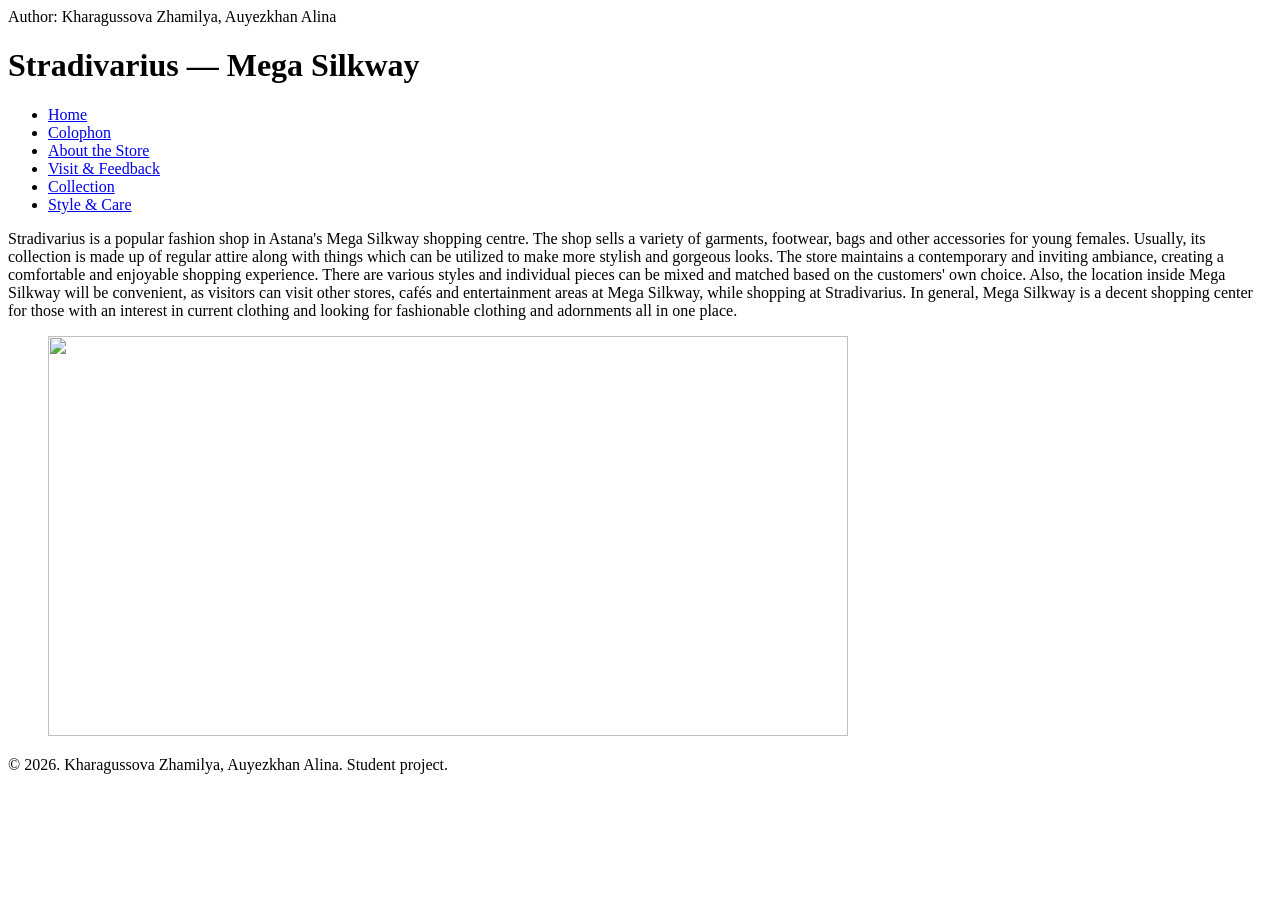
==== index.html @ 487fa79f "Add files via upload" ====
<!DOCTYPE html>
<html lang="en">
<head>
    <meta charset="UTF-8">
    <meta name="viewport" content="width=device-width, initial-scale=1.0">
    <meta name="description" content="Student project website about the Stradivarius store at Mega Silkway, Astana.">
    <meta name="author" content="Auyezkhan Alina & Kharagussova Zhamilya">
    <title>Stradivarius Mega Silkway—Home</title>
</head>
<body>

    Author: Kharagussova Zhamilya, Auyezkhan Alina

    <header>
        <h1>Stradivarius — Mega Silkway</h1>
    </header>

    <nav>
        <ul>
            <li><a href="index.html">Home</a></li>
            <li><a href="colophon.html">Colophon</a></li>
            <li><a href="about-stradivarius.html">About the Store</a></li>
            <li><a href="visit-and-feedback.html">Visit & Feedback</a></li>
            <li><a href="catalog.html">Collection</a></li>
            <li><a href="care.html">Style &amp; Care</a></li>
        </ul>
    </nav>

    <main>

        <section>
            Stradivarius is a popular fashion shop in Astana's Mega Silkway shopping centre.
            The shop sells a variety of garments, footwear, bags and other accessories for young females. 
            Usually, its collection is made up of regular attire along with things which can be utilized to make more stylish and gorgeous looks.
             The store maintains a contemporary and inviting ambiance, creating a comfortable and enjoyable shopping experience. 
             There are various styles and individual pieces can be mixed and matched based on the customers' own choice. 
             Also, the location inside Mega Silkway will be convenient, as visitors can visit other stores, cafés and entertainment areas at Mega Silkway, while shopping at Stradivarius. 
             In general, Mega Silkway is a decent shopping center for those with an interest in current clothing and looking for fashionable clothing and adornments all in one place.        
            </section>

        <figure>
            <img src="images/stradivarius_exterier.jpg" width="800" height="400">
        </figure>

    </main>

    <footer>
        <p>&copy; 2026. Kharagussova Zhamilya, Auyezkhan Alina. Student project.</p>
    </footer>

</body>
</html>
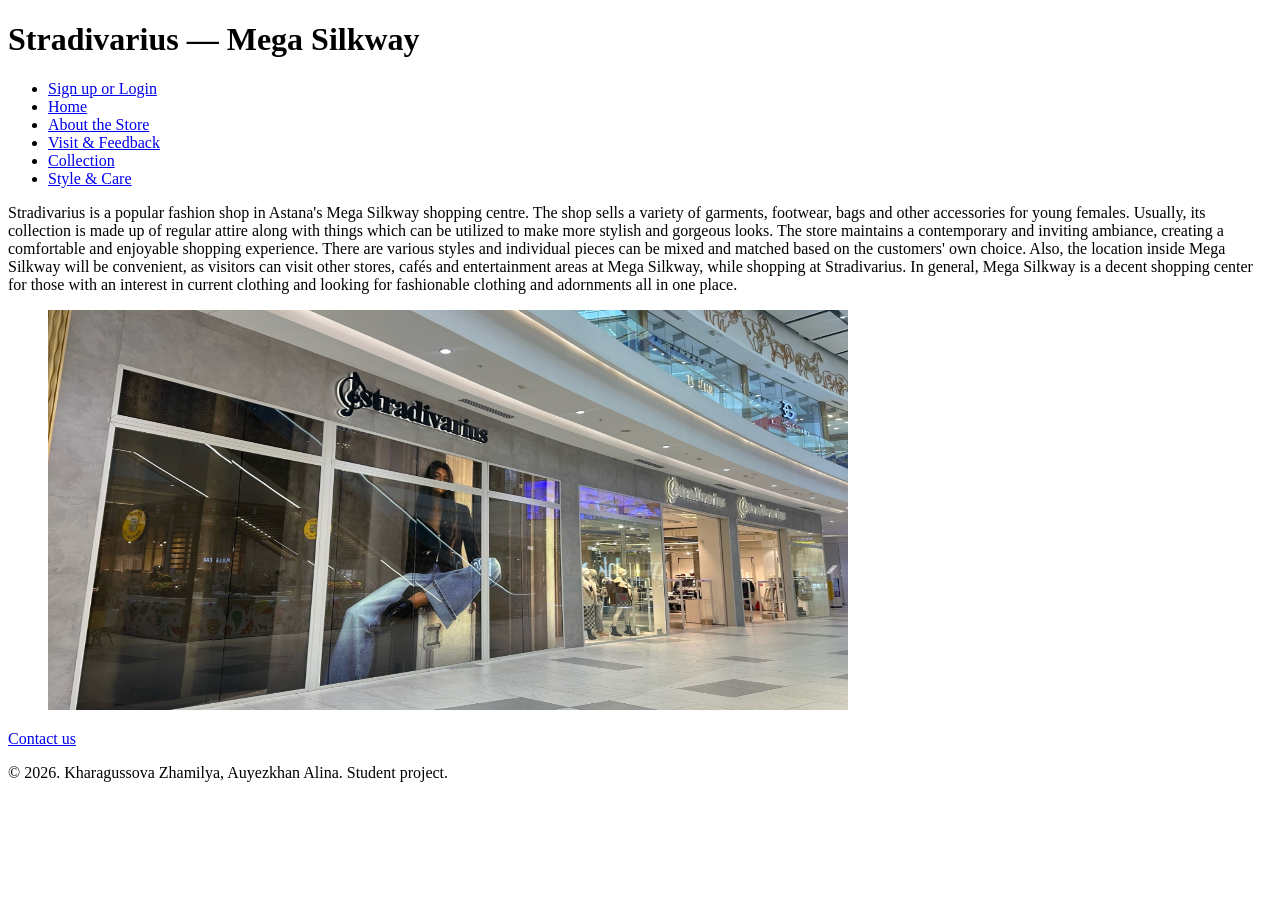
==== commit 38c7f6d3: "Fix HTML structure and update author information Updated author meta tag to escape ampersand and add" ====
--- a/index.html
+++ b/index.html
@@ -4,23 +4,23 @@
     <meta charset="UTF-8">
     <meta name="viewport" content="width=device-width, initial-scale=1.0">
     <meta name="description" content="Student project website about the Stradivarius store at Mega Silkway, Astana.">
-    <meta name="author" content="Auyezkhan Alina & Kharagussova Zhamilya">
+    <meta name="author" content="Auyezkhan Alina &amp; Kharagussova Zhamilya">
+    <link rel="stylesheet" href="css/base.css">
+    <link rel="stylesheet" href="css/zhamilya.css">
     <title>Stradivarius Mega Silkway—Home</title>
 </head>
 <body>
-
-    Author: Kharagussova Zhamilya, Auyezkhan Alina
 
     <header>
         <h1>Stradivarius — Mega Silkway</h1>
     </header>
 
-    <nav>
+    <nav id="site-nav">
         <ul>
+            <li><a href="registration.html">Sign up or Login</a></li>
             <li><a href="index.html">Home</a></li>
-            <li><a href="colophon.html">Colophon</a></li>
             <li><a href="about-stradivarius.html">About the Store</a></li>
-            <li><a href="visit-and-feedback.html">Visit & Feedback</a></li>
+            <li><a href="visit-and-feedback.html">Visit &amp; Feedback</a></li>
             <li><a href="catalog.html">Collection</a></li>
             <li><a href="care.html">Style &amp; Care</a></li>
         </ul>
@@ -28,24 +28,27 @@
 
     <main>
 
-        <section>
-            Stradivarius is a popular fashion shop in Astana's Mega Silkway shopping centre.
+        <section class="home-intro">
+            <p> Stradivarius is a popular fashion shop in Astana's Mega Silkway shopping centre.
             The shop sells a variety of garments, footwear, bags and other accessories for young females. 
             Usually, its collection is made up of regular attire along with things which can be utilized to make more stylish and gorgeous looks.
              The store maintains a contemporary and inviting ambiance, creating a comfortable and enjoyable shopping experience. 
              There are various styles and individual pieces can be mixed and matched based on the customers' own choice. 
              Also, the location inside Mega Silkway will be convenient, as visitors can visit other stores, cafés and entertainment areas at Mega Silkway, while shopping at Stradivarius. 
-             In general, Mega Silkway is a decent shopping center for those with an interest in current clothing and looking for fashionable clothing and adornments all in one place.        
-            </section>
+             In general, Mega Silkway is a decent shopping center for those with an interest in current clothing and looking for fashionable clothing and adornments all in one place. </p>        
+        </section>
 
         <figure>
-            <img src="images/stradivarius_exterier.jpg" width="800" height="400">
+            <img alt="stradivarius_exterier" src="images/stradivarius_exterier.jpg" width="800" height="400">
         </figure>
 
     </main>
 
-    <footer>
+    <a href="about-stradivarius.html" class="fixed-contact">Contact us</a>
+
+    <footer id="site-footer">
         <p>&copy; 2026. Kharagussova Zhamilya, Auyezkhan Alina. Student project.</p>
+
     </footer>
 
 </body>
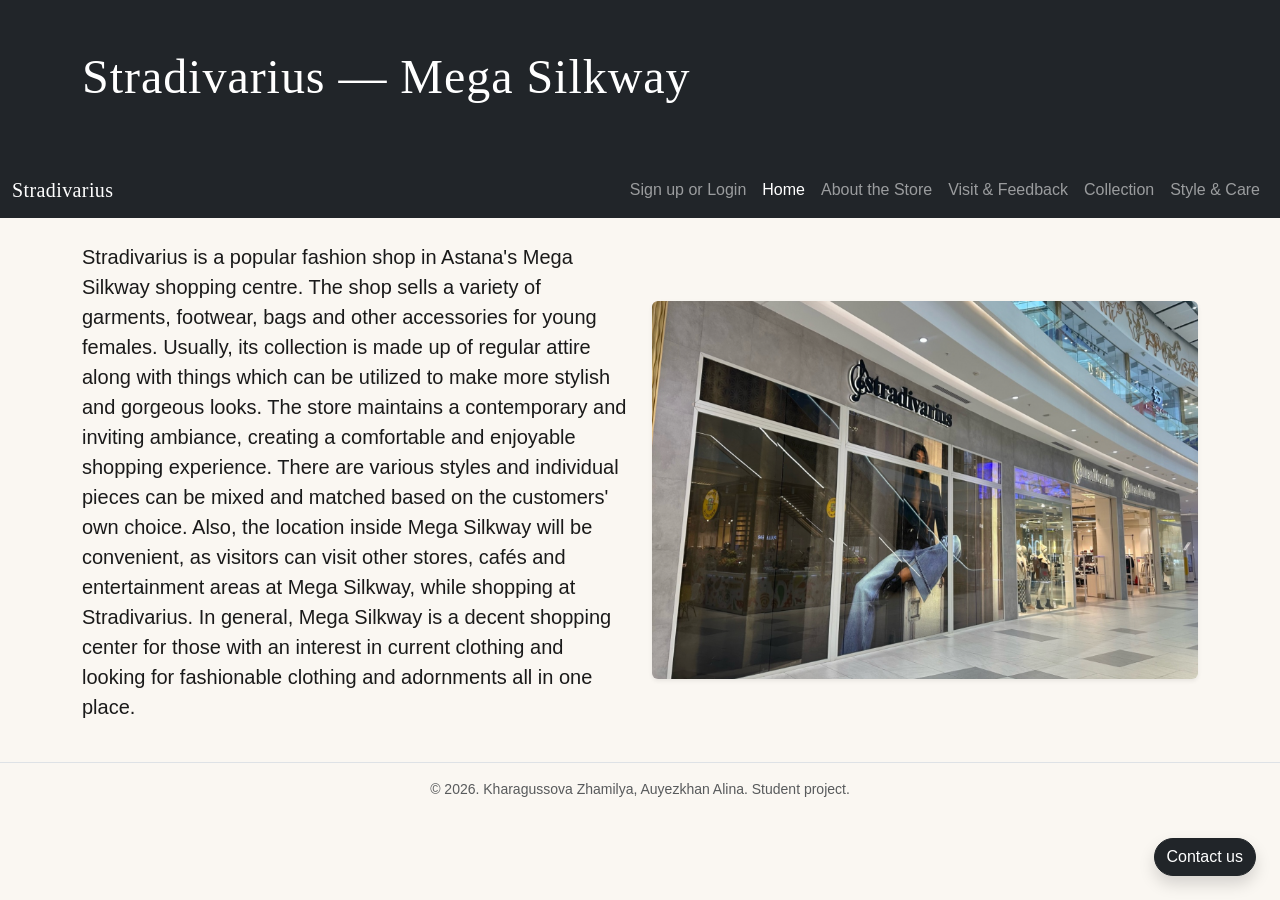
==== commit c9102f7e: "Refactor index.html to use Bootstrap navbar" ====
--- a/index.html
+++ b/index.html
@@ -5,51 +5,75 @@
     <meta name="viewport" content="width=device-width, initial-scale=1.0">
     <meta name="description" content="Student project website about the Stradivarius store at Mega Silkway, Astana.">
     <meta name="author" content="Auyezkhan Alina &amp; Kharagussova Zhamilya">
+    <!-- Bootstrap 5.3.3 via CDN -->
+    <link rel="stylesheet" href="https://cdn.jsdelivr.net/npm/bootstrap@5.3.3/dist/css/bootstrap.min.css">
     <link rel="stylesheet" href="css/base.css">
     <link rel="stylesheet" href="css/zhamilya.css">
     <title>Stradivarius Mega Silkway—Home</title>
 </head>
 <body>
 
-    <header>
-        <h1>Stradivarius — Mega Silkway</h1>
+    <header class="bg-dark text-white text-center text-lg-start py-5">
+        <!-- .container: fixed reading width for page content, vs the
+             navbar's .container-fluid below. -->
+        <div class="container">
+            <h1 class="display-5">Stradivarius — Mega Silkway</h1>
+        </div>
     </header>
 
-    <nav id="site-nav">
-        <ul>
-            <li><a href="registration.html">Sign up or Login</a></li>
-            <li><a href="index.html">Home</a></li>
-            <li><a href="about-stradivarius.html">About the Store</a></li>
-            <li><a href="visit-and-feedback.html">Visit &amp; Feedback</a></li>
-            <li><a href="catalog.html">Collection</a></li>
-            <li><a href="care.html">Style &amp; Care</a></li>
-        </ul>
+    <nav class="navbar navbar-expand-lg navbar-dark bg-dark" id="site-nav">
+        <!-- .container-fluid: navbar spans full width, unlike .container above. -->
+        <div class="container-fluid">
+            <a class="navbar-brand" href="index.html">Stradivarius</a>
+            <button class="navbar-toggler" type="button" data-bs-toggle="collapse" data-bs-target="#mainNav" aria-controls="mainNav" aria-expanded="false" aria-label="Toggle navigation">
+                <span class="navbar-toggler-icon"></span>
+            </button>
+            <div class="collapse navbar-collapse" id="mainNav">
+                <ul class="navbar-nav ms-auto">
+                    <li class="nav-item"><a class="nav-link" href="registration.html">Sign up or Login</a></li>
+                    <li class="nav-item"><a class="nav-link active" aria-current="page" href="index.html">Home</a></li>
+                    <li class="nav-item"><a class="nav-link" href="about-stradivarius.html">About the Store</a></li>
+                    <li class="nav-item"><a class="nav-link" href="visit-and-feedback.html">Visit &amp; Feedback</a></li>
+                    <li class="nav-item"><a class="nav-link" href="catalog.html">Collection</a></li>
+                    <li class="nav-item"><a class="nav-link" href="care.html">Style &amp; Care</a></li>
+                </ul>
+            </div>
+        </div>
     </nav>
 
     <main>
+        <div class="container py-4">
 
-        <section class="home-intro">
-            <p> Stradivarius is a popular fashion shop in Astana's Mega Silkway shopping centre.
-            The shop sells a variety of garments, footwear, bags and other accessories for young females. 
-            Usually, its collection is made up of regular attire along with things which can be utilized to make more stylish and gorgeous looks.
-             The store maintains a contemporary and inviting ambiance, creating a comfortable and enjoyable shopping experience. 
-             There are various styles and individual pieces can be mixed and matched based on the customers' own choice. 
-             Also, the location inside Mega Silkway will be convenient, as visitors can visit other stores, cafés and entertainment areas at Mega Silkway, while shopping at Stradivarius. 
-             In general, Mega Silkway is a decent shopping center for those with an interest in current clothing and looking for fashionable clothing and adornments all in one place. </p>        
-        </section>
+            <div class="row align-items-center g-4">
+                <div class="col-12 col-md-6">
+                    <p class="lead">
+                        Stradivarius is a popular fashion shop in Astana's Mega Silkway shopping centre.
+                        The shop sells a variety of garments, footwear, bags and other accessories for young females.
+                        Usually, its collection is made up of regular attire along with things which can be utilized to make more stylish and gorgeous looks.
+                        The store maintains a contemporary and inviting ambiance, creating a comfortable and enjoyable shopping experience.
+                        There are various styles and individual pieces can be mixed and matched based on the customers' own choice.
+                        Also, the location inside Mega Silkway will be convenient, as visitors can visit other stores, cafés and entertainment areas at Mega Silkway, while shopping at Stradivarius.
+                        In general, Mega Silkway is a decent shopping center for those with an interest in current clothing and looking for fashionable clothing and adornments all in one place.
+                    </p>
+                </div>
+                <div class="col-12 col-md-6">
+                    <figure class="mb-0">
+                        <img class="img-fluid rounded shadow-sm" alt="stradivarius_exterier" src="images/stradivarius_exterier.jpg" width="800" height="400">
+                    </figure>
+                </div>
+            </div>
 
-        <figure>
-            <img alt="stradivarius_exterier" src="images/stradivarius_exterier.jpg" width="800" height="400">
-        </figure>
-
+        </div>
     </main>
 
-    <a href="about-stradivarius.html" class="fixed-contact">Contact us</a>
+    <a href="visit-and-feedback.html" class="btn btn-dark rounded-pill shadow position-fixed bottom-0 end-0 m-4">Contact us</a>
 
-    <footer id="site-footer">
-        <p>&copy; 2026. Kharagussova Zhamilya, Auyezkhan Alina. Student project.</p>
-
+    <footer class="border-top py-3 text-center text-muted small">
+        <div class="container">
+            <p class="mb-0">&copy; 2026. Kharagussova Zhamilya, Auyezkhan Alina. Student project.</p>
+        </div>
     </footer>
 
+    <script src="https://cdn.jsdelivr.net/npm/bootstrap@5.3.3/dist/js/bootstrap.bundle.min.js"></script>
 </body>
 </html>
--- a/css/base.css
+++ b/css/base.css
@@ -0,0 +1,61 @@
+/* base.css */
+:root {
+  --color-ink: #1a1a1a;
+  --color-paper: #faf7f2;
+  --color-accent: #6b5b45;
+  --color-border: rgba(26, 26, 26, 0.12);
+
+  --font-display: Georgia, "Times New Roman", Times, serif;
+  --font-body: "Helvetica Neue", Helvetica, Arial, sans-serif;
+}
+
+body {
+  font-family: var(--font-body);
+  color: var(--color-ink);
+  background-color: var(--color-paper);
+}
+
+h1,
+h2,
+h3,
+.navbar-brand {
+  font-family: var(--font-display);
+  letter-spacing: 0.02em;
+}
+
+a {
+  color: var(--color-accent);
+}
+
+a:hover {
+  color: var(--color-ink);
+}
+
+/* Bootstrap override: brand accent instead of navbar-dark's default hover. */
+.navbar-dark .navbar-nav .nav-link:hover,
+.navbar-dark .navbar-nav .nav-link:focus {
+  color: var(--color-accent);
+}
+
+/* Decorative quote mark on the blockquote; Bootstrap has no equivalent. */
+blockquote {
+  position: relative;
+}
+
+blockquote::before {
+  content: "\201C";
+  position: absolute;
+  top: -0.75rem;
+  left: 50%;
+  transform: translate(-50%, -50%);
+  font-family: var(--font-display);
+  font-size: 3rem;
+  color: var(--color-accent);
+  background-color: var(--color-paper);
+  padding: 0 0.5rem;
+}
+
+mark {
+  background-color: rgba(107, 91, 69, 0.25);
+  color: var(--color-ink);
+}
--- a/css/zhamilya.css
+++ b/css/zhamilya.css
@@ -0,0 +1,4 @@
+/* zhamilya.css: Bootstrap has no fixed-pixel width utility. */
+.brand-history-figure {
+  max-width: 260px;
+}
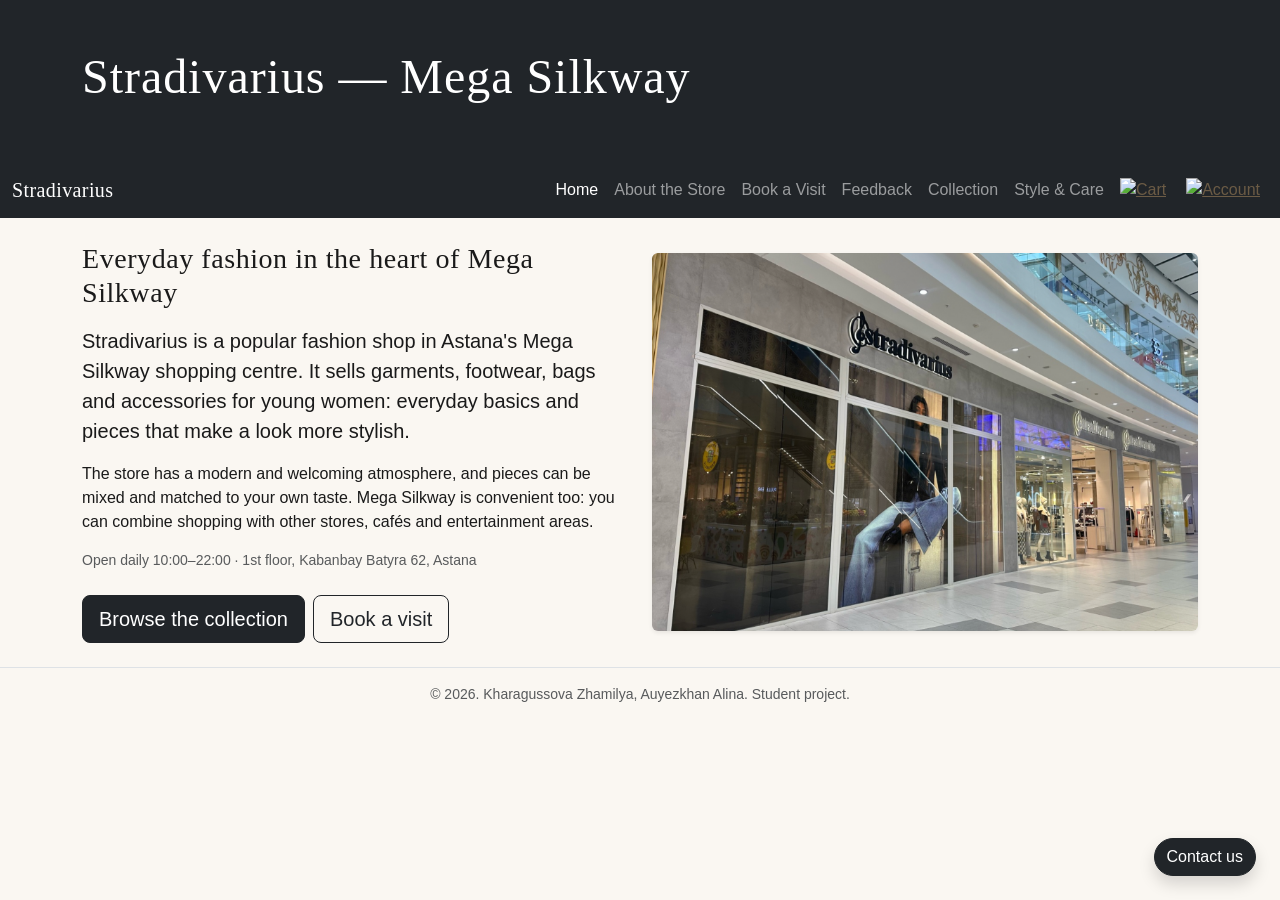
==== commit 532cffcf: "Update index.html" ====
--- a/index.html
+++ b/index.html
@@ -9,7 +9,7 @@
     <link rel="stylesheet" href="https://cdn.jsdelivr.net/npm/bootstrap@5.3.3/dist/css/bootstrap.min.css">
     <link rel="stylesheet" href="css/base.css">
     <link rel="stylesheet" href="css/zhamilya.css">
-    <title>Stradivarius Mega Silkway—Home</title>
+    <title>Stradivarius Mega Silkway — Home</title>
 </head>
 <body>
 
@@ -25,15 +25,23 @@
         <!-- .container-fluid: navbar spans full width, unlike .container above. -->
         <div class="container-fluid">
             <a class="navbar-brand" href="index.html">Stradivarius</a>
+            <div class="d-flex align-items-center gap-1 ms-auto order-lg-last">
+                <a class="nav-cart p-2" href="cart.html" id="nav-cart-link" aria-label="Cart">
+                    <img src="images/cart_photo.png" alt="Cart" class="nav-cart-icon" id="nav-cart-icon" width="24" height="24">
+                </a>
+                <a class="nav-account p-2" href="registration.html" id="nav-account-link" aria-label="Sign up or Login" title="Sign up or Login">
+                    <img src="images/account_icon.svg" alt="Account" class="nav-cart-icon" width="24" height="24">
+                </a>
+            </div>
             <button class="navbar-toggler" type="button" data-bs-toggle="collapse" data-bs-target="#mainNav" aria-controls="mainNav" aria-expanded="false" aria-label="Toggle navigation">
                 <span class="navbar-toggler-icon"></span>
             </button>
             <div class="collapse navbar-collapse" id="mainNav">
                 <ul class="navbar-nav ms-auto">
-                    <li class="nav-item"><a class="nav-link" href="registration.html">Sign up or Login</a></li>
                     <li class="nav-item"><a class="nav-link active" aria-current="page" href="index.html">Home</a></li>
                     <li class="nav-item"><a class="nav-link" href="about-stradivarius.html">About the Store</a></li>
-                    <li class="nav-item"><a class="nav-link" href="visit-and-feedback.html">Visit &amp; Feedback</a></li>
+                    <li class="nav-item"><a class="nav-link" href="visit.html">Book a Visit</a></li>
+                    <li class="nav-item"><a class="nav-link" href="feedback.html">Feedback</a></li>
                     <li class="nav-item"><a class="nav-link" href="catalog.html">Collection</a></li>
                     <li class="nav-item"><a class="nav-link" href="care.html">Style &amp; Care</a></li>
                 </ul>
@@ -46,19 +54,26 @@
 
             <div class="row align-items-center g-4">
                 <div class="col-12 col-md-6">
+                    <h2 class="h3 mb-3">Everyday fashion in the heart of Mega Silkway</h2>
                     <p class="lead">
                         Stradivarius is a popular fashion shop in Astana's Mega Silkway shopping centre.
-                        The shop sells a variety of garments, footwear, bags and other accessories for young females.
-                        Usually, its collection is made up of regular attire along with things which can be utilized to make more stylish and gorgeous looks.
-                        The store maintains a contemporary and inviting ambiance, creating a comfortable and enjoyable shopping experience.
-                        There are various styles and individual pieces can be mixed and matched based on the customers' own choice.
-                        Also, the location inside Mega Silkway will be convenient, as visitors can visit other stores, cafés and entertainment areas at Mega Silkway, while shopping at Stradivarius.
-                        In general, Mega Silkway is a decent shopping center for those with an interest in current clothing and looking for fashionable clothing and adornments all in one place.
+                        It sells garments, footwear, bags and accessories for young women: everyday basics
+                        and pieces that make a look more stylish.
                     </p>
+                    <p>
+                        The store has a modern and welcoming atmosphere, and pieces can be mixed and matched
+                        to your own taste. Mega Silkway is convenient too: you can combine shopping with
+                        other stores, cafés and entertainment areas.
+                    </p>
+                    <p class="text-muted small mb-0">Open daily 10:00–22:00 · 1st floor, Kabanbay Batyra 62, Astana</p>
+                    <div class="d-flex flex-wrap gap-2 mt-4">
+                        <a href="catalog.html" class="btn btn-dark btn-lg">Browse the collection</a>
+                        <a href="visit.html" class="btn btn-outline-dark btn-lg">Book a visit</a>
+                    </div>
                 </div>
                 <div class="col-12 col-md-6">
                     <figure class="mb-0">
-                        <img class="img-fluid rounded shadow-sm" alt="stradivarius_exterier" src="images/stradivarius_exterier.jpg" width="800" height="400">
+                        <img class="img-fluid rounded shadow-sm" alt="Stradivarius store entrance in Mega Silkway" src="images/stradivarius_exterier.jpg" width="800" height="400">
                     </figure>
                 </div>
             </div>
@@ -66,7 +81,7 @@
         </div>
     </main>
 
-    <a href="visit-and-feedback.html" class="btn btn-dark rounded-pill shadow position-fixed bottom-0 end-0 m-4">Contact us</a>
+    <a href="feedback.html" class="btn btn-dark rounded-pill shadow position-fixed bottom-0 end-0 m-4 contact-fab">Contact us</a>
 
     <footer class="border-top py-3 text-center text-muted small">
         <div class="container">
@@ -75,5 +90,6 @@
     </footer>
 
     <script src="https://cdn.jsdelivr.net/npm/bootstrap@5.3.3/dist/js/bootstrap.bundle.min.js"></script>
+    <script src="js/store.js"></script>
 </body>
 </html>
--- a/css/base.css
+++ b/css/base.css
@@ -59,3 +59,35 @@
   background-color: rgba(107, 91, 69, 0.25);
   color: var(--color-ink);
 }
+
+.hidden {
+  display: none !important;
+}
+
+.active-state {
+  border-color: var(--color-accent) !important;
+  background-color: rgba(107, 91, 69, 0.1) !important;
+}
+
+.is-invalid {
+  border-color: #dc3545 !important;
+  background-color: #f8d7da !important;
+}
+
+.alert-success-custom {
+  padding: 0.75rem 1.25rem;
+  margin-top: 1rem;
+  color: #0f5132;
+  background-color: #d1e7dd;
+  border: 1px solid #badbcc;
+  border-radius: 0.375rem;
+}
+
+.alert-danger-custom {
+  padding: 0.75rem 1.25rem;
+  margin-top: 1rem;
+  color: #842029;
+  background-color: #f8d7da;
+  border: 1px solid #f5c2c7;
+  border-radius: 0.375rem;
+}
